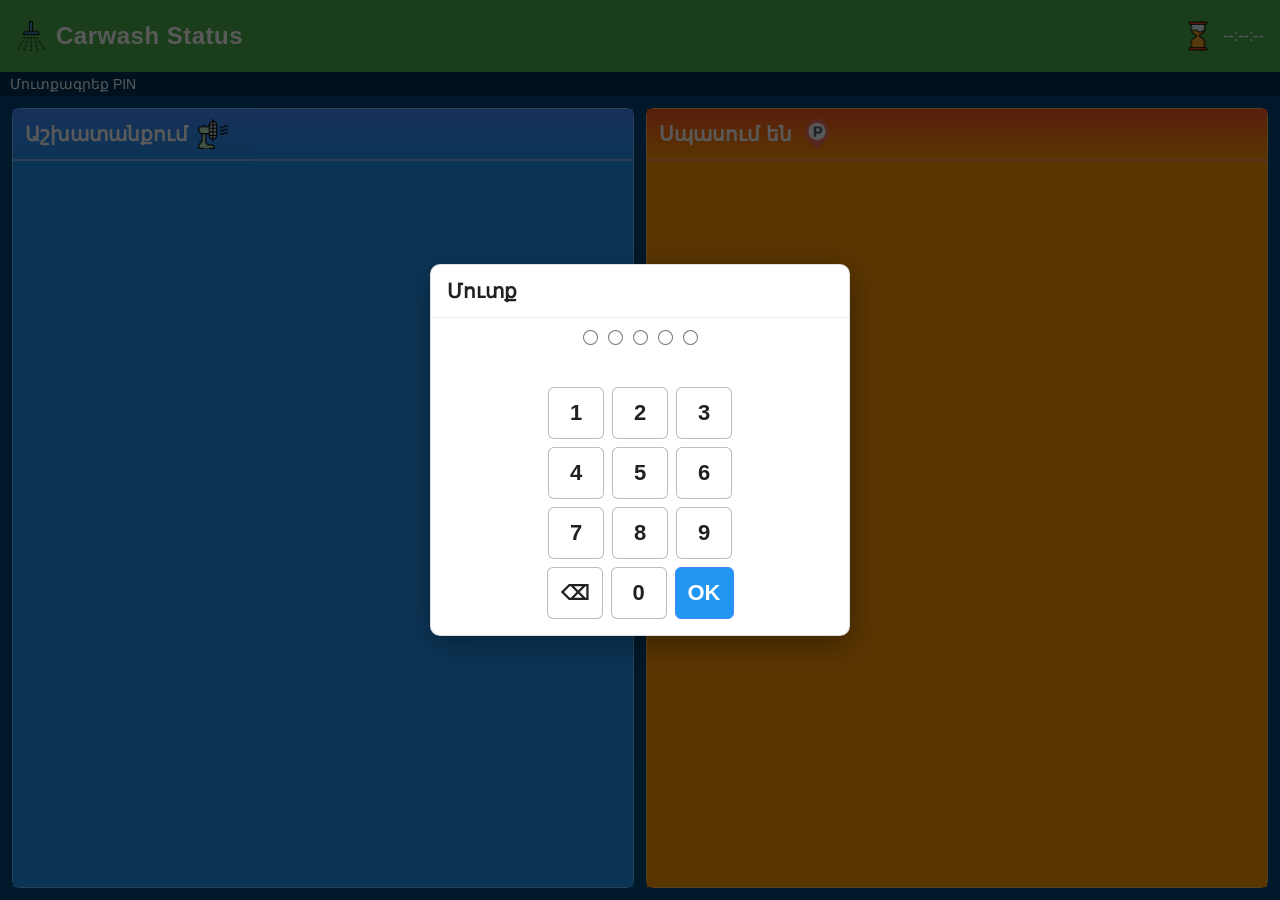
==== migrate-html/index.html @ ba3f9441 "Pre release" ====
<!doctype html>
<html lang="hy" data-app="carwash-tv">
<head>
  <meta charset="utf-8">
  <meta name="viewport" content="width=device-width, initial-scale=1">
  <meta http-equiv="Cache-Control" content="no-store, no-cache, must-revalidate, max-age=0">
  <meta http-equiv="Pragma" content="no-cache">
  <meta http-equiv="Expires" content="0">
  <link rel="icon" href="/status/favicon.ico" sizes="any">
  <title>Carwash Status</title>
  <link rel="stylesheet" href="./styles.css">
</head>
<body>
  <header class="topbar">
    <div class="brand">
      <img src="./assets/icons/shower.png" alt="" class="brand-icon">
      <h1 data-i18n="app_title">Carwash Status</h1>
    </div>
    <div class="meta">
      <button type="button" id="btn-logout" class="btn-logout-header" data-i18n="logout" data-i18n-aria="logout_aria">
        Ելք
      </button>
      <button type="button" id="btn-refresh" class="btn-refresh-top" data-i18n="refresh" data-i18n-aria="refresh_aria">
        Թարմացնել
      </button>
      <img src="./assets/icons/timer.png" alt="" class="meta-icon">
      <span id="last-update">--:--:--</span>
    </div>
  </header>
  <div id="status-line" class="status-line" data-i18n="init_status">սկզբնավորում…</div>

  <div id="login-overlay" class="overlay login-overlay" style="display: flex" aria-hidden="false">
    <div class="dialog login-panel" role="dialog" aria-labelledby="login-title">
      <div class="dialog-head" id="login-title" data-i18n="login_title">Մուտք</div>
      <div class="login-body">
        <div class="pin-dots" aria-live="polite">
          <span class="pin-dot"></span>
          <span class="pin-dot"></span>
          <span class="pin-dot"></span>
          <span class="pin-dot"></span>
          <span class="pin-dot"></span>
        </div>
        <div id="login-error" class="login-error" role="alert"></div>
        <div class="pin-pad">
          <div class="pin-row">
            <button type="button" class="pin-key" data-pin="1">1</button>
            <button type="button" class="pin-key" data-pin="2">2</button>
            <button type="button" class="pin-key" data-pin="3">3</button>
          </div>
          <div class="pin-row">
            <button type="button" class="pin-key" data-pin="4">4</button>
            <button type="button" class="pin-key" data-pin="5">5</button>
            <button type="button" class="pin-key" data-pin="6">6</button>
          </div>
          <div class="pin-row">
            <button type="button" class="pin-key" data-pin="7">7</button>
            <button type="button" class="pin-key" data-pin="8">8</button>
            <button type="button" class="pin-key" data-pin="9">9</button>
          </div>
          <div class="pin-row">
            <button type="button" class="pin-key pin-key--wide" data-pin="bs" data-i18n-aria="pin_clear_aria">⌫</button>
            <button type="button" class="pin-key" data-pin="0">0</button>
            <button type="button" class="pin-key pin-key--accent" data-pin="ok">OK</button>
          </div>
        </div>
      </div>
    </div>
  </div>

  <main class="layout">
    <section class="card">
      <div class="card-head">
        <h2 data-i18n="col_active">Աշխատանքում</h2>
        <img src="./assets/icons/fan.png" alt="" class="card-icon">
      </div>
      <div id="active-list" class="list" aria-live="polite"></div>
    </section>

    <section class="card">
      <div class="card-head">
        <h2 data-i18n="col_pending">Սպասում են</h2>
        <img src="./assets/icons/parking.png" alt="" class="card-icon">
      </div>
      <div id="queued-list" class="list" aria-live="polite"></div>
    </section>
  </main>

  <div id="overlay" class="overlay" style="display: none" aria-hidden="true">
    <div class="dialog action-panel" role="dialog" aria-labelledby="dialog-title">
      <div class="dialog-head" id="dialog-title">—</div>
      <div class="dialog-body" id="dialog-buttons"></div>
      <div class="dialog-foot">
        <button type="button" id="dialog-close" class="btn btn-ghost" data-i18n="dialog_close">Փակել</button>
      </div>
    </div>
  </div>

  <div id="pay-overlay" class="overlay" style="display: none" aria-hidden="true">
    <div class="dialog pay-panel" role="dialog">
      <div class="dialog-head" id="pay-title" data-i18n="payment_word">Վճարում</div>
      <div class="pay-total" id="pay-total"></div>
      <div class="pay-methods" id="pay-methods"></div>
      <div class="dialog-foot pay-foot">
        <button type="button" id="pay-confirm" class="btn btn-primary" data-i18n="pay_confirm">Հաստատել</button>
        <button type="button" id="pay-cancel" class="btn btn-ghost" data-i18n="pay_cancel">Փակել</button>
      </div>
    </div>
  </div>

  <div id="status-confirm-overlay" class="overlay" style="display: none" aria-hidden="true">
    <div class="dialog status-confirm-panel" role="dialog" aria-labelledby="status-confirm-title">
      <div class="dialog-head" id="status-confirm-title" data-i18n="status_change_confirm">Изменить статус?</div>
      <div class="dialog-body">
        <div class="status-confirm-line">
          <span class="status-badge status-badge--from" id="status-confirm-from">—</span>
          <span class="status-arrow">→</span>
          <span class="status-badge status-badge--to" id="status-confirm-to">—</span>
        </div>
      </div>
      <div class="dialog-foot">
        <button type="button" id="status-confirm-ok" class="btn btn-primary" data-i18n="pay_confirm">Հաստատել</button>
        <button type="button" id="status-confirm-cancel" class="btn btn-ghost" data-i18n="pay_cancel">Փակել</button>
      </div>
    </div>
  </div>

  <div id="schema-error-overlay" class="overlay schema-error-overlay" style="display: none" aria-hidden="true">
    <div class="dialog schema-error-panel" role="alertdialog" aria-labelledby="schema-error-title">
      <div class="dialog-head" id="schema-error-title"></div>
      <div class="dialog-body">
        <p id="schema-error-lead" class="schema-error-lead"></p>
        <pre id="schema-error-detail" class="schema-error-pre" tabindex="0"></pre>
      </div>
      <div class="dialog-foot">
        <button type="button" id="schema-error-refresh" class="btn btn-primary" data-i18n="refresh">Թարմացնել</button>
      </div>
    </div>
  </div>

  <div id="payment-required-overlay" class="overlay payment-required-overlay" style="display: none" aria-hidden="true">
    <div class="dialog payment-required-panel" role="dialog" aria-labelledby="payment-required-title" aria-modal="true">
      <div class="payment-required-visual">
        <div class="payment-required-icon-ring">
          <svg class="payment-required-svg" viewBox="0 0 24 24" width="44" height="44" aria-hidden="true" focusable="false">
            <path fill="currentColor" d="M20 4H4c-1.11 0-1.99.89-1.99 2L2 18c0 1.11.89 2 2 2h16c1.11 0 2-.89 2-2V6c0-1.11-.89-2-2-2zm0 14H4v-6h16v6zm0-10H4V6h16v2z"/>
          </svg>
        </div>
      </div>
      <div class="dialog-head payment-required-head" id="payment-required-title"></div>
      <div class="dialog-foot payment-required-foot">
        <button type="button" id="payment-required-ok" class="btn btn-primary btn-payment-required"></button>
      </div>
    </div>
  </div>

  <div id="limit-overlay" class="overlay" style="display: none" aria-hidden="true">
    <div class="dialog limit-panel" role="dialog" aria-labelledby="limit-title">
      <div class="dialog-head" id="limit-title" data-i18n="wash_limit_title">Посты заняты</div>
      <div class="dialog-body">
        <div class="limit-icon-wrap">
          <img src="./assets/icons/shower.png" alt="" class="limit-icon" width="56" height="56">
        </div>
        <div id="limit-message" class="limit-message"></div>
      </div>
      <div class="dialog-foot">
        <button type="button" id="limit-close" class="btn btn-primary" data-i18n="pay_cancel">Փակել</button>
      </div>
    </div>
  </div>

  <template id="row-template">
    <article class="row row-clickable" tabindex="0">
      <img src="./assets/icons/parking.png" alt="" class="status-icon" width="40" height="40">
      <div class="row-main">
        <div class="number"></div>
        <div class="service"></div>
      </div>
      <div class="row-side">
        <div class="table"></div>
        <div class="time"></div>
      </div>
    </article>
  </template>

  <script src="./i18n.js"></script>
  <script src="./app.js"></script>
</body>
</html>
---- migrate-html/styles.css ----
/*
 * Colors aligned with Flutter carwash UI:
 * - process.dart AppBar / screens: Colors.green (#4CAF50)
 * - process.dart stripe: Color(0xff004779)
 * - process.desktop.dart: Colors.blueAccent→Colors.blue, Colors.deepOrange→Colors.orange,
 *   column fills Colors.blue / Colors.orange
 * - Order tiles: Color(0xff94a5ba) / Color(0xffaaeeaa), text Colors.black
 * Material refs: green #4CAF50, blue #2196F3, blueAccent #448AFF, orange #FF9800, deepOrange #FF5722
 */
:root {
  --flutter-green: #4caf50;
  --flutter-blue-accent: #448aff;
  --flutter-blue: #2196f3;
  --flutter-deep-orange: #ff5722;
  --flutter-orange: #ff9800;
  --flutter-navy: #004779;
  --flutter-tile-muted: #94a5ba;
  --flutter-tile-active: #aaeeaa;
  --flutter-white: #ffffff;
  --flutter-black: #000000;
  --flutter-dialog: #ffffff;
  --flutter-on-surface: #212121;
}

* {
  box-sizing: border-box;
}

html,
body {
  margin: 0;
  padding: 0;
  width: 100%;
  height: 100%;
  font-family: Arial, sans-serif;
  background: var(--flutter-navy);
  color: var(--flutter-white);
}

body {
  display: flex;
  flex-direction: column;
  overflow: hidden;
}

/* AppBar: Colors.green */
.topbar {
  height: 72px;
  padding: 10px 16px;
  background: var(--flutter-green);
  display: flex;
  align-items: center;
  justify-content: space-between;
  color: var(--flutter-white);
}

.topbar h1 {
  color: var(--flutter-white);
}

.status-line {
  min-height: 24px;
  padding: 4px 10px;
  font-size: 14px;
  color: var(--flutter-white);
  background: rgba(0, 0, 0, 0.26);
  white-space: nowrap;
  overflow: hidden;
  text-overflow: ellipsis;
}

.brand,
.meta,
.card-head {
  display: flex;
  align-items: center;
  gap: 10px;
}

h1 {
  margin: 0;
  font-size: 28px;
  letter-spacing: 0.5px;
}

h2 {
  margin: 0;
  font-size: 24px;
  font-weight: 700;
}

.brand-icon,
.meta-icon,
.card-icon {
  width: 30px;
  height: 30px;
  object-fit: contain;
}

.btn-refresh-top {
  display: none;
  align-items: center;
  justify-content: center;
  margin-right: 6px;
  padding: 6px 12px;
  font-size: 15px;
  font-weight: 700;
  border-radius: 6px;
  border: 1px solid rgba(255, 255, 255, 0.85);
  background: rgba(255, 255, 255, 0.2);
  color: var(--flutter-white);
  cursor: pointer;
  touch-action: manipulation;
}

.btn-refresh-top:active {
  background: rgba(255, 255, 255, 0.35);
}

.layout {
  flex: 1;
  min-height: 0;
  display: grid;
  grid-template-columns: 1fr 1fr;
  gap: 12px;
  padding: 12px;
}

/* Left column ≈ process in-progress (blue) */
.layout > .card:first-child {
  min-height: 0;
  background: var(--flutter-blue);
  border: 1px solid rgba(255, 255, 255, 0.35);
  border-radius: 8px;
  display: flex;
  flex-direction: column;
}

.layout > .card:first-child .card-head {
  padding: 10px 12px;
  background: linear-gradient(
    to bottom,
    var(--flutter-blue-accent),
    var(--flutter-blue)
  );
  border-bottom: 2px solid rgba(255, 255, 255, 0.35);
  color: var(--flutter-white);
}

.layout > .card:first-child .card-head h2 {
  color: var(--flutter-white);
}

.layout > .card:first-child .list {
  flex: 1;
  min-height: 0;
  overflow: hidden;
  padding: 8px;
  background: var(--flutter-blue);
}

/* Right column ≈ pending (orange) */
.layout > .card:nth-child(2) {
  min-height: 0;
  background: var(--flutter-orange);
  border: 1px solid rgba(255, 255, 255, 0.35);
  border-radius: 8px;
  display: flex;
  flex-direction: column;
}

.layout > .card:nth-child(2) .card-head {
  padding: 10px 12px;
  background: linear-gradient(
    to bottom,
    var(--flutter-deep-orange),
    var(--flutter-orange)
  );
  border-bottom: 2px solid rgba(255, 255, 255, 0.35);
  color: var(--flutter-white);
}

.layout > .card:nth-child(2) .card-head h2 {
  color: var(--flutter-white);
}

.layout > .card:nth-child(2) .list {
  flex: 1;
  min-height: 0;
  overflow: hidden;
  padding: 8px;
  background: var(--flutter-orange);
}

/* Order rows: same fill as process.dart / bigPendingWidget */
.row {
  display: flex;
  align-items: center;
  justify-content: space-between;
  gap: 10px;
  padding: 10px;
  margin-bottom: 8px;
  border-radius: 4px;
  border-bottom: 2px solid var(--flutter-white);
}

.status-icon {
  width: 40px;
  height: 40px;
  flex-shrink: 0;
  object-fit: contain;
}

.layout > .card:first-child .row-inprog-wash {
  background: var(--flutter-tile-muted);
  color: var(--flutter-black);
}

.layout > .card:first-child .row-inprog-ok {
  background: var(--flutter-tile-active);
  color: var(--flutter-black);
}

.layout > .card:nth-child(2) .row-pending {
  background: var(--flutter-tile-muted);
  color: var(--flutter-black);
}

.layout > .card:first-child .row .number,
.layout > .card:first-child .row .service,
.layout > .card:first-child .row .table,
.layout > .card:first-child .row .time,
.layout > .card:nth-child(2) .row .number,
.layout > .card:nth-child(2) .row .service,
.layout > .card:nth-child(2) .row .table,
.layout > .card:nth-child(2) .row .time {
  color: var(--flutter-black);
}

.layout > .card:nth-child(2) .row .service {
  color: var(--flutter-black);
  opacity: 0.95;
}

.row-clickable {
  cursor: pointer;
}

.row-clickable:focus {
  outline: 2px solid var(--flutter-white);
  outline-offset: 2px;
}

/*
 * Долго в «выполнено» (3/4): пульс фона + внутренняя рамка.
 * Без filter/внешнего glow — в Chrome + overflow:hidden на .list надёжнее.
 * Важно: при prefers-reduced-motion раньше стояло animation:none + статичная рамка —
 * в Chrome/Windows это давало только «толстую оранжевую линию» без мигания.
 */
@keyframes row-blink-done34 {
  0%,
  100% {
    background-color: var(--flutter-tile-active);
    box-shadow: inset 0 0 0 0 transparent;
  }
  50% {
    background-color: #ffe082;
    box-shadow: inset 0 0 0 6px var(--flutter-deep-orange);
  }
}

.layout > .card:first-child .row-blink-done34 {
  animation: row-blink-done34 0.38s ease-in-out infinite;
  /* слой композитинга: мигание чаще перерисовывается в Chrome */
  transform: translateZ(0);
}

@media (prefers-reduced-motion: reduce) {
  .layout > .card:first-child .row-blink-done34 {
    /* не отключаем полностью — иначе остаётся только статичная обводка */
    animation: row-blink-done34 1.35s ease-in-out infinite;
  }
}

.overlay {
  position: fixed;
  inset: 0;
  z-index: 1000;
  background: rgba(0, 0, 0, 0.65);
  display: flex;
  align-items: center;
  justify-content: center;
  padding: 16px;
}

.login-overlay {
  z-index: 1100;
}

.login-panel {
  max-width: 340px;
}

.login-body {
  padding: 12px 16px 16px;
}

.pin-dots {
  display: flex;
  justify-content: center;
  gap: 10px;
  margin-bottom: 14px;
}

.pin-dot {
  width: 15px;
  height: 15px;
  border-radius: 50%;
  border: 1px solid rgba(0, 0, 0, 0.54);
  background: #fff;
  box-sizing: border-box;
}

.pin-dot--filled {
  background: rgba(0, 0, 0, 0.54);
}

.login-error {
  min-height: 1.25em;
  margin-bottom: 10px;
  font-size: 14px;
  color: #c62828;
  text-align: center;
}

.pin-pad {
  display: flex;
  flex-direction: column;
  gap: 8px;
  align-items: center;
}

.pin-row {
  display: flex;
  gap: 8px;
  justify-content: center;
}

.pin-key {
  min-width: 56px;
  min-height: 52px;
  padding: 8px 12px;
  font-size: 22px;
  font-weight: 700;
  border: 1px solid rgba(0, 0, 0, 0.26);
  border-radius: 6px;
  background: var(--flutter-white);
  color: var(--flutter-on-surface);
  cursor: pointer;
  touch-action: manipulation;
}

.pin-key:active {
  background: #f0f0f0;
}

.pin-key--wide {
  font-size: 20px;
}

.pin-key--accent {
  background: var(--flutter-blue);
  border-color: var(--flutter-blue-accent);
  color: var(--flutter-white);
}

.pin-key--accent:active {
  filter: brightness(0.95);
}

.btn-logout-header {
  display: none;
  align-items: center;
  justify-content: center;
  margin-right: 6px;
  padding: 6px 10px;
  font-size: 14px;
  font-weight: 700;
  border-radius: 6px;
  border: 1px solid rgba(255, 255, 255, 0.85);
  background: rgba(255, 255, 255, 0.2);
  color: var(--flutter-white);
  cursor: pointer;
  touch-action: manipulation;
}

body.app-authed .btn-logout-header {
  display: inline-flex;
}

/* Material SimpleDialog-style surface */
.dialog {
  background: var(--flutter-dialog);
  color: var(--flutter-on-surface);
  border: 1px solid rgba(0, 0, 0, 0.12);
  border-radius: 10px;
  max-width: 420px;
  width: 100%;
  max-height: 90vh;
  overflow: auto;
  box-shadow: 0 8px 32px rgba(0, 0, 0, 0.35);
}

.dialog-head {
  padding: 14px 16px;
  font-size: 20px;
  font-weight: 700;
  border-bottom: 1px solid rgba(0, 0, 0, 0.08);
  color: var(--flutter-on-surface);
}

.dialog-body {
  padding: 12px 16px;
  display: flex;
  flex-direction: column;
  gap: 10px;
}

.dialog-foot {
  padding: 12px 16px;
  border-top: 1px solid rgba(0, 0, 0, 0.08);
  display: flex;
  justify-content: flex-end;
  gap: 10px;
}

.schema-error-overlay {
  z-index: 1200;
  background: rgba(0, 0, 0, 0.72);
}

.schema-error-lead {
  margin: 0 0 10px;
  font-size: 16px;
  line-height: 1.4;
}

.schema-error-pre {
  margin: 0;
  padding: 12px;
  font-size: 13px;
  line-height: 1.35;
  white-space: pre-wrap;
  word-break: break-word;
  max-height: min(48vh, 420px);
  overflow: auto;
  background: rgba(0, 0, 0, 0.06);
  border-radius: 6px;
  border: 1px solid rgba(0, 0, 0, 0.12);
}

.btn {
  padding: 10px 14px;
  font-size: 16px;
  border-radius: 6px;
  border: 1px solid rgba(0, 0, 0, 0.35);
  cursor: pointer;
  background: var(--flutter-white);
  color: var(--flutter-on-surface);
}

.btn-primary {
  background: var(--flutter-blue);
  border-color: var(--flutter-blue-accent);
  color: var(--flutter-white);
  font-weight: 700;
}

.btn-ghost {
  background: transparent;
}

.btn-block {
  width: 100%;
  text-align: left;
}

.pay-total {
  padding: 12px 16px;
  font-size: 22px;
  font-weight: 700;
  color: var(--flutter-on-surface);
}

.pay-methods {
  padding: 0 16px 12px;
  display: flex;
  flex-wrap: wrap;
  gap: 8px;
}

.pay-methods .btn {
  flex: 1;
  min-width: 90px;
}

.pay-foot {
  flex-wrap: wrap;
  justify-content: space-between;
}

.status-confirm-panel {
  max-width: 460px;
}

.limit-panel {
  max-width: 460px;
}

.limit-icon-wrap {
  display: flex;
  justify-content: center;
  padding-top: 4px;
}

.limit-icon {
  width: 56px;
  height: 56px;
  object-fit: contain;
}

.limit-message {
  text-align: center;
  font-size: 18px;
  font-weight: 600;
  color: var(--flutter-on-surface);
  line-height: 1.35;
}

/* Неоплаченный заказ: напоминание перед меню действий (архив недоступен) */
.payment-required-overlay {
  z-index: 1050;
  background: rgba(0, 17, 40, 0.72);
  backdrop-filter: blur(6px);
}

.payment-required-panel {
  max-width: 440px;
  border: none;
  border-radius: 18px;
  overflow: hidden;
  box-shadow:
    0 28px 90px rgba(0, 0, 0, 0.42),
    0 0 0 1px rgba(255, 255, 255, 0.1),
    inset 0 1px 0 rgba(255, 255, 255, 0.65);
}

.payment-required-visual {
  padding: 28px 24px 8px;
  text-align: center;
  background: linear-gradient(
    165deg,
    rgba(255, 152, 0, 0.2) 0%,
    rgba(68, 138, 255, 0.08) 45%,
    transparent 100%
  );
}

.payment-required-icon-ring {
  width: 88px;
  height: 88px;
  margin: 0 auto;
  border-radius: 50%;
  display: flex;
  align-items: center;
  justify-content: center;
  color: #fff;
  background: linear-gradient(145deg, var(--flutter-orange) 0%, var(--flutter-deep-orange) 100%);
  box-shadow:
    0 14px 32px rgba(255, 87, 34, 0.38),
    0 0 0 4px rgba(255, 255, 255, 0.35);
  animation: payment-ring-pulse 2.4s ease-in-out infinite;
}

@keyframes payment-ring-pulse {
  0%,
  100% {
    transform: scale(1);
    box-shadow:
      0 14px 32px rgba(255, 87, 34, 0.38),
      0 0 0 4px rgba(255, 255, 255, 0.35);
  }
  50% {
    transform: scale(1.04);
    box-shadow:
      0 18px 40px rgba(255, 87, 34, 0.48),
      0 0 0 6px rgba(255, 193, 7, 0.35);
  }
}

@media (prefers-reduced-motion: reduce) {
  .payment-required-icon-ring {
    animation: none;
  }
}

.payment-required-head {
  text-align: center;
  font-size: 22px;
  font-weight: 800;
  letter-spacing: 0.02em;
  border-bottom: none;
  padding: 8px 16px 4px;
  color: #1565c0;
}

.payment-required-foot {
  justify-content: center;
  padding: 16px 20px 20px;
  border-top: none;
  background: linear-gradient(180deg, rgba(0, 0, 0, 0.02), transparent);
}

.btn-payment-required {
  min-width: 200px;
  padding: 14px 28px;
  font-size: 18px;
  font-weight: 700;
  border-radius: 12px;
  box-shadow: 0 6px 18px rgba(76, 175, 80, 0.35);
}

.status-confirm-line {
  display: flex;
  align-items: center;
  justify-content: center;
  gap: 10px;
  padding: 10px 0 6px;
}

.status-arrow {
  font-size: 26px;
  font-weight: 700;
  color: #424242;
}

.status-badge {
  min-width: 130px;
  text-align: center;
  padding: 10px 12px;
  border-radius: 12px;
  font-size: 17px;
  font-weight: 700;
}

.status-badge--from {
  color: #1b3d5c;
  background: #d7e7f5;
  border: 1px solid #9cbfdd;
}

.status-badge--to {
  color: #1f4f21;
  background: #def5de;
  border: 1px solid #9ed49e;
}

.row-main,
.row-side {
  display: flex;
  flex-direction: column;
  gap: 6px;
}

.row-main {
  flex: 1;
  min-width: 0;
}

.row-side {
  flex-shrink: 0;
  text-align: right;
}

.number {
  font-size: 28px;
  font-weight: 700;
  line-height: 1;
}

.service {
  font-size: 18px;
}

.table,
.time {
  font-size: 18px;
  text-align: right;
  white-space: nowrap;
}

.layout > .card:first-child .empty,
.layout > .card:nth-child(2) .empty {
  color: rgba(255, 255, 255, 0.92);
}

.empty {
  width: 100%;
  height: 100%;
  display: flex;
  align-items: center;
  justify-content: center;
  font-size: 24px;
}

@media (max-width: 1280px) {
  h1 { font-size: 24px; }
  h2 { font-size: 20px; }
  .number { font-size: 24px; }
  .service, .table, .time { font-size: 16px; }
}

/* Phone / narrow: scroll whole page, one column, manual refresh only (no interval in app.js) */
@media (max-width: 767px) {
  html,
  body {
    height: auto;
    min-height: 100%;
  }

  body {
    overflow-x: hidden;
    overflow-y: auto;
  }

  .topbar {
    min-height: 72px;
    height: auto;
    flex-wrap: wrap;
    gap: 8px;
  }

  .brand h1 {
    font-size: 22px;
  }

  .btn-refresh-top {
    display: inline-flex;
  }

  .layout {
    flex: none;
    grid-template-columns: 1fr;
    min-height: 0;
    padding: 10px;
    gap: 10px;
  }

  .layout > .card:first-child,
  .layout > .card:nth-child(2) {
    min-height: auto;
    flex: none;
  }

  .layout > .card:first-child .list,
  .layout > .card:nth-child(2) .list {
    overflow: visible;
    flex: none;
    min-height: 120px;
  }

  .status-line {
    white-space: normal;
    word-break: break-word;
  }

  .row {
    flex-wrap: wrap;
    gap: 8px;
  }

  .row-side {
    width: 100%;
    text-align: left;
    flex-direction: row;
    justify-content: space-between;
    align-items: baseline;
    gap: 12px;
  }

  .table,
  .time {
    white-space: normal;
  }
}
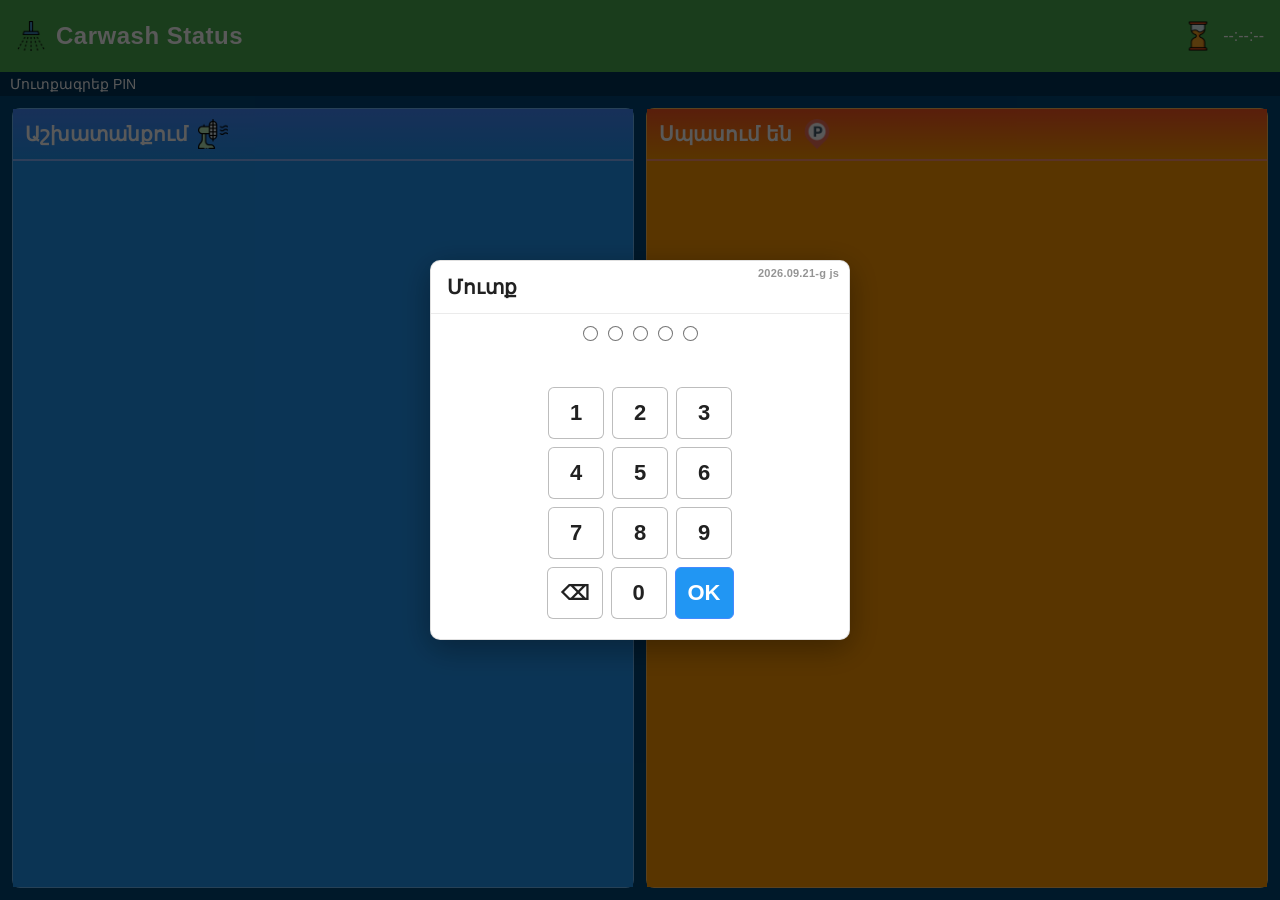
==== commit 3312838d: "F" ====
--- a/migrate-html/index.html
+++ b/migrate-html/index.html
@@ -8,7 +8,25 @@
   <meta http-equiv="Expires" content="0">
   <link rel="icon" href="/status/favicon.ico" sizes="any">
   <title>Carwash Status</title>
-  <link rel="stylesheet" href="./styles.css">
+  <link rel="stylesheet" href="./styles.css?v=20260921g">
+  <script>
+    // Старые мобильные движки молча умирают на синтаксисе: показываем ошибку на экране.
+    window.onerror = function (msg, src, line, col) {
+      try {
+        var box = document.getElementById("js-error");
+        if (!box) {
+          box = document.createElement("div");
+          box.id = "js-error";
+          box.className = "js-error";
+          (document.body || document.documentElement).appendChild(box);
+        }
+        box.style.display = "block";
+        box.textContent =
+          "JS: " + msg + " @ " + String(src).replace(/^.*\//, "") + ":" + line + ":" + col;
+      } catch (e) {}
+      return false;
+    };
+  </script>
 </head>
 <body>
   <header class="topbar">
@@ -29,44 +47,6 @@
   </header>
   <div id="status-line" class="status-line" data-i18n="init_status">սկզբնավորում…</div>
 
-  <div id="login-overlay" class="overlay login-overlay" style="display: flex" aria-hidden="false">
-    <div class="dialog login-panel" role="dialog" aria-labelledby="login-title">
-      <div class="dialog-head" id="login-title" data-i18n="login_title">Մուտք</div>
-      <div class="login-body">
-        <div class="pin-dots" aria-live="polite">
-          <span class="pin-dot"></span>
-          <span class="pin-dot"></span>
-          <span class="pin-dot"></span>
-          <span class="pin-dot"></span>
-          <span class="pin-dot"></span>
-        </div>
-        <div id="login-error" class="login-error" role="alert"></div>
-        <div class="pin-pad">
-          <div class="pin-row">
-            <button type="button" class="pin-key" data-pin="1">1</button>
-            <button type="button" class="pin-key" data-pin="2">2</button>
-            <button type="button" class="pin-key" data-pin="3">3</button>
-          </div>
-          <div class="pin-row">
-            <button type="button" class="pin-key" data-pin="4">4</button>
-            <button type="button" class="pin-key" data-pin="5">5</button>
-            <button type="button" class="pin-key" data-pin="6">6</button>
-          </div>
-          <div class="pin-row">
-            <button type="button" class="pin-key" data-pin="7">7</button>
-            <button type="button" class="pin-key" data-pin="8">8</button>
-            <button type="button" class="pin-key" data-pin="9">9</button>
-          </div>
-          <div class="pin-row">
-            <button type="button" class="pin-key pin-key--wide" data-pin="bs" data-i18n-aria="pin_clear_aria">⌫</button>
-            <button type="button" class="pin-key" data-pin="0">0</button>
-            <button type="button" class="pin-key pin-key--accent" data-pin="ok">OK</button>
-          </div>
-        </div>
-      </div>
-    </div>
-  </div>
-
   <main class="layout">
     <section class="card">
       <div class="card-head">
@@ -182,7 +162,46 @@
     </article>
   </template>
 
-  <script src="./i18n.js"></script>
-  <script src="./app.js"></script>
+  <div id="login-overlay" class="overlay login-overlay" style="display: flex" aria-hidden="false">
+    <div class="dialog login-panel" role="dialog" aria-labelledby="login-title">
+      <span class="login-ver" id="login-ver">2026.09.21-g html</span>
+      <div class="dialog-head" id="login-title" data-i18n="login_title">Մուտք</div>
+      <div class="login-body">
+        <div class="pin-dots" aria-live="polite">
+          <span class="pin-dot"></span>
+          <span class="pin-dot"></span>
+          <span class="pin-dot"></span>
+          <span class="pin-dot"></span>
+          <span class="pin-dot"></span>
+        </div>
+        <div id="login-error" class="login-error" role="alert"></div>
+        <div class="pin-pad">
+          <div class="pin-row">
+            <div class="pin-key" role="button" tabindex="-1" data-pin="1" ontouchend="return window.__tvPinPress(event,this)" onclick="return window.__tvPinPress(event,this)">1</div>
+            <div class="pin-key" role="button" tabindex="-1" data-pin="2" ontouchend="return window.__tvPinPress(event,this)" onclick="return window.__tvPinPress(event,this)">2</div>
+            <div class="pin-key" role="button" tabindex="-1" data-pin="3" ontouchend="return window.__tvPinPress(event,this)" onclick="return window.__tvPinPress(event,this)">3</div>
+          </div>
+          <div class="pin-row">
+            <div class="pin-key" role="button" tabindex="-1" data-pin="4" ontouchend="return window.__tvPinPress(event,this)" onclick="return window.__tvPinPress(event,this)">4</div>
+            <div class="pin-key" role="button" tabindex="-1" data-pin="5" ontouchend="return window.__tvPinPress(event,this)" onclick="return window.__tvPinPress(event,this)">5</div>
+            <div class="pin-key" role="button" tabindex="-1" data-pin="6" ontouchend="return window.__tvPinPress(event,this)" onclick="return window.__tvPinPress(event,this)">6</div>
+          </div>
+          <div class="pin-row">
+            <div class="pin-key" role="button" tabindex="-1" data-pin="7" ontouchend="return window.__tvPinPress(event,this)" onclick="return window.__tvPinPress(event,this)">7</div>
+            <div class="pin-key" role="button" tabindex="-1" data-pin="8" ontouchend="return window.__tvPinPress(event,this)" onclick="return window.__tvPinPress(event,this)">8</div>
+            <div class="pin-key" role="button" tabindex="-1" data-pin="9" ontouchend="return window.__tvPinPress(event,this)" onclick="return window.__tvPinPress(event,this)">9</div>
+          </div>
+          <div class="pin-row">
+            <div class="pin-key pin-key--wide" role="button" tabindex="-1" data-pin="bs" data-i18n-aria="pin_clear_aria" ontouchend="return window.__tvPinPress(event,this)" onclick="return window.__tvPinPress(event,this)">⌫</div>
+            <div class="pin-key" role="button" tabindex="-1" data-pin="0" ontouchend="return window.__tvPinPress(event,this)" onclick="return window.__tvPinPress(event,this)">0</div>
+            <div class="pin-key pin-key--accent" role="button" tabindex="-1" data-pin="ok" ontouchend="return window.__tvPinPress(event,this)" onclick="return window.__tvPinPress(event,this)">OK</div>
+          </div>
+        </div>
+      </div>
+    </div>
+  </div>
+
+  <script src="./i18n.js?v=20260411b"></script>
+  <script src="./app.js?v=20260921g"></script>
 </body>
 </html>
--- a/migrate-html/styles.css
+++ b/migrate-html/styles.css
@@ -202,6 +202,7 @@
   margin-bottom: 8px;
   border-radius: 4px;
   border-bottom: 2px solid var(--flutter-white);
+  position: relative;
 }
 
 .status-icon {
@@ -249,6 +250,44 @@
 .row-clickable:focus {
   outline: 2px solid var(--flutter-white);
   outline-offset: 2px;
+}
+
+/* Рассинхрон f_status / f_ogp_data.f_substatus: заметная подсветка карточки */
+.layout > .card .row.row-process-invalid {
+  background: #0a0a0a !important;
+  color: #fff !important;
+  border-bottom-color: #333 !important;
+  animation: none !important;
+  box-shadow: none !important;
+}
+
+.layout > .card .row.row-process-invalid .number,
+.layout > .card .row.row-process-invalid .service,
+.layout > .card .row.row-process-invalid .table,
+.layout > .card .row.row-process-invalid .time {
+  color: #fff !important;
+}
+
+.layout > .card .row.row-process-invalid .number--paid-square {
+  border-color: rgba(255, 255, 255, 0.85);
+  background: rgba(255, 255, 255, 0.12);
+  box-shadow: inset 0 0 0 1px rgba(255, 255, 255, 0.25);
+}
+
+.layout > .card .row.row-process-invalid .status-icon {
+  filter: brightness(0) invert(1);
+}
+
+#overlay.overlay--process-invalid .dialog {
+  border: 2px solid #b00020;
+  box-shadow: 0 8px 32px rgba(176, 0, 32, 0.35);
+}
+
+.dialog-invalid-hint {
+  margin: 0 0 4px;
+  font-size: 15px;
+  line-height: 1.35;
+  color: #8b0000;
 }
 
 /*
@@ -282,23 +321,78 @@
   }
 }
 
+/* 2/2, 2/3 — превышено расчётное время фазы (мойка/сушка): тот же ритм, что и для 3/4 */
+.layout > .card:first-child .row-blink-washdry-overtime {
+  animation: row-blink-done34 0.38s ease-in-out infinite;
+  transform: translateZ(0);
+}
+
+@media (prefers-reduced-motion: reduce) {
+  .layout > .card:first-child .row-blink-washdry-overtime {
+    animation: row-blink-done34 1.35s ease-in-out infinite;
+  }
+}
+
 .overlay {
   position: fixed;
-  inset: 0;
+  top: 0;
+  right: 0;
+  bottom: 0;
+  left: 0;
   z-index: 1000;
   background: rgba(0, 0, 0, 0.65);
   display: flex;
   align-items: center;
   justify-content: center;
   padding: 16px;
-}
-
-.login-overlay {
-  z-index: 1100;
+  pointer-events: none;
+}
+
+.overlay[aria-hidden="false"] {
+  pointer-events: auto;
+}
+
+.js-error {
+  position: fixed;
+  top: 0;
+  right: 0;
+  left: 0;
+  z-index: 40000;
+  padding: 8px 10px;
+  font-size: 12px;
+  font-family: monospace;
+  line-height: 1.35;
+  word-break: break-word;
+  background: #b71c1c;
+  color: #fff;
+}
+
+.login-overlay,
+.login-overlay[aria-hidden="false"] {
+  z-index: 30000;
+  pointer-events: auto;
 }
 
 .login-panel {
+  position: relative;
   max-width: 340px;
+}
+
+.login-panel .dialog-head {
+  padding-right: 88px;
+}
+
+.login-ver {
+  position: absolute;
+  top: 6px;
+  right: 10px;
+  z-index: 1;
+  font-size: 11px;
+  font-weight: 600;
+  letter-spacing: 0.02em;
+  color: rgba(0, 0, 0, 0.42);
+  pointer-events: none;
+  user-select: none;
 }
 
 .login-body {
@@ -336,28 +430,39 @@
 .pin-pad {
   display: flex;
   flex-direction: column;
-  gap: 8px;
-  align-items: center;
-}
-
+  align-items: center;
+}
+
+/* Отступы держим на margin клавиш: flex gap есть не во всех мобильных сборках. */
 .pin-row {
   display: flex;
-  gap: 8px;
   justify-content: center;
 }
 
 .pin-key {
+  display: flex;
+  align-items: center;
+  justify-content: center;
+  box-sizing: border-box;
   min-width: 56px;
   min-height: 52px;
+  margin: 4px;
   padding: 8px 12px;
   font-size: 22px;
   font-weight: 700;
+  line-height: 1;
   border: 1px solid rgba(0, 0, 0, 0.26);
   border-radius: 6px;
   background: var(--flutter-white);
   color: var(--flutter-on-surface);
   cursor: pointer;
   touch-action: manipulation;
+  user-select: none;
+  -moz-user-select: none;
+  -webkit-user-select: none;
+  -webkit-tap-highlight-color: rgba(0, 0, 0, 0.12);
+  -moz-appearance: none;
+  appearance: none;
 }
 
 .pin-key:active {
@@ -688,8 +793,32 @@
   line-height: 1;
 }
 
+/* Оплаченный заказ: номер авто в аккуратном "квадрате". */
+.number--paid-square {
+  display: inline-flex;
+  align-items: center;
+  justify-content: center;
+  align-self: flex-start;
+  width: fit-content;
+  min-width: 2.35em;
+  min-height: 2.35em;
+  padding: 0.18em 0.42em;
+  border: 2px solid rgba(0, 71, 121, 0.9);
+  border-radius: 8px;
+  background: rgba(255, 255, 255, 0.7);
+  box-shadow: inset 0 0 0 1px rgba(255, 255, 255, 0.6);
+}
+
 .service {
   font-size: 18px;
+}
+
+/* Несколько услуг в одном заказе (migrate-html groupRowsByHeader) */
+.service--multi {
+  white-space: pre-line;
+  line-height: 1.25;
+  max-height: 4.5em;
+  overflow: hidden;
 }
 
 .table,
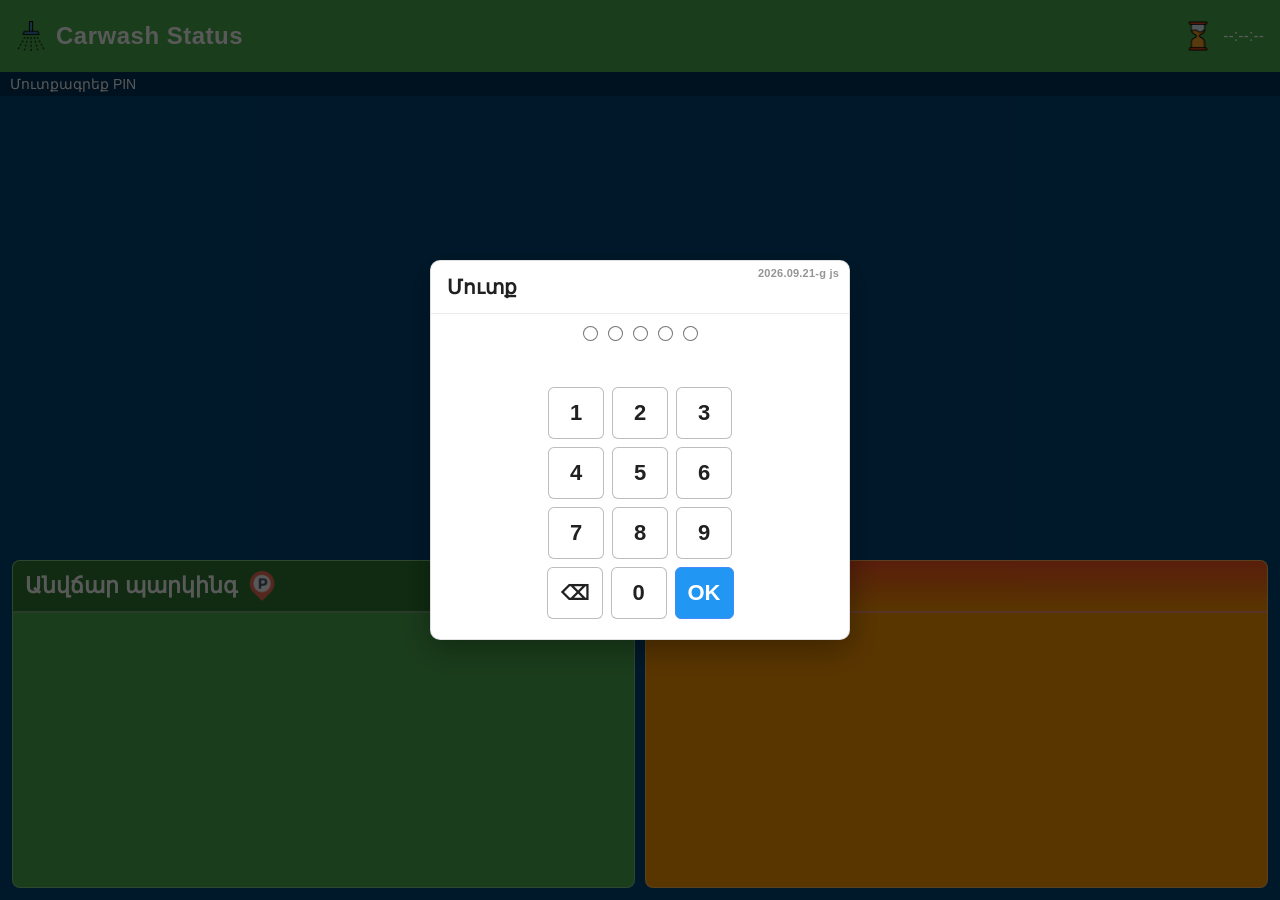
==== commit 2b52689d: "Schedule washes across three bays with automatic free parking. A car holds a bay for a fixed hour fr" ====
--- a/migrate-html/index.html
+++ b/migrate-html/index.html
@@ -47,22 +47,24 @@
   </header>
   <div id="status-line" class="status-line" data-i18n="init_status">սկզբնավորում…</div>
 
-  <main class="layout">
-    <section class="card">
-      <div class="card-head">
-        <h2 data-i18n="col_active">Աշխատանքում</h2>
-        <img src="./assets/icons/fan.png" alt="" class="card-icon">
-      </div>
-      <div id="active-list" class="list" aria-live="polite"></div>
-    </section>
-
-    <section class="card">
-      <div class="card-head">
-        <h2 data-i18n="col_pending">Սպասում են</h2>
-        <img src="./assets/icons/parking.png" alt="" class="card-icon">
-      </div>
-      <div id="queued-list" class="list" aria-live="polite"></div>
-    </section>
+  <main class="bay-board" id="bay-board">
+    <div class="bay-columns" id="bay-columns"></div>
+    <div class="bay-lists">
+      <section class="card bay-card bay-card--free">
+        <div class="card-head">
+          <h2 data-i18n="col_free_parking">Անվճար պարկինգ</h2>
+          <img src="./assets/icons/parking.png" alt="" class="card-icon">
+        </div>
+        <div id="free-parking-list" class="list" aria-live="polite"></div>
+      </section>
+      <section class="card bay-card bay-card--queue">
+        <div class="card-head">
+          <h2 data-i18n="col_pending">Սպասում են</h2>
+          <img src="./assets/icons/timer.png" alt="" class="card-icon">
+        </div>
+        <div id="queue-list" class="list" aria-live="polite"></div>
+      </section>
+    </div>
   </main>
 
   <div id="overlay" class="overlay" style="display: none" aria-hidden="true">
@@ -201,7 +203,9 @@
     </div>
   </div>
 
-  <script src="./i18n.js?v=20260411b"></script>
-  <script src="./app.js?v=20260921g"></script>
+  <script src="./i18n.js?v=20261002a"></script>
+  <script src="./bay_schedule.js?v=20261002a"></script>
+  <script src="./bay_board.js?v=20261002a"></script>
+  <script src="./app.js?v=20261002a"></script>
 </body>
 </html>
--- a/migrate-html/styles.css
+++ b/migrate-html/styles.css
@@ -922,3 +922,125 @@
     white-space: normal;
   }
 }
+
+
+/* Staff bay schedule: three wash bays, free parking, queue. */
+.bay-board {
+  flex: 1;
+  min-height: 0;
+  display: flex;
+  flex-direction: column;
+  gap: 10px;
+  padding: 12px;
+}
+
+.bay-columns {
+  flex: 1.35;
+  min-height: 0;
+  display: grid;
+  grid-template-columns: 1fr 1fr 1fr;
+  gap: 10px;
+}
+
+.bay-lists {
+  flex: 1;
+  min-height: 0;
+  display: grid;
+  grid-template-columns: 1fr 1fr;
+  gap: 10px;
+}
+
+.bay-card {
+  min-height: 0;
+  border: 1px solid rgba(255, 255, 255, 0.35);
+  border-radius: 8px;
+  display: flex;
+  flex-direction: column;
+  overflow: hidden;
+}
+
+.bay-card--wash {
+  background: var(--flutter-blue);
+}
+
+.bay-card--free {
+  background: var(--flutter-green);
+}
+
+.bay-card--queue {
+  background: var(--flutter-orange);
+}
+
+.bay-card .card-head {
+  padding: 10px 12px;
+  border-bottom: 2px solid rgba(255, 255, 255, 0.35);
+  color: var(--flutter-white);
+}
+
+.bay-card--wash .card-head {
+  background: linear-gradient(to bottom, var(--flutter-blue-accent), var(--flutter-blue));
+}
+
+.bay-card--free .card-head {
+  background: #2e7d32;
+}
+
+.bay-card--queue .card-head {
+  background: linear-gradient(to bottom, var(--flutter-deep-orange), var(--flutter-orange));
+}
+
+.bay-card .card-head h2 {
+  color: var(--flutter-white);
+  font-size: 22px;
+}
+
+.bay-card .list {
+  flex: 1;
+  min-height: 0;
+  overflow: auto;
+  padding: 8px;
+}
+
+.bay-car {
+  background: var(--flutter-tile-active);
+  color: var(--flutter-black);
+  border-radius: 4px;
+  padding: 10px;
+  margin-bottom: 8px;
+}
+
+.bay-car-plate {
+  font-size: 22px;
+  font-weight: 700;
+}
+
+.bay-car-service {
+  font-size: 16px;
+  margin-top: 2px;
+}
+
+.bay-car-time {
+  font-size: 18px;
+  font-weight: 700;
+  margin-top: 6px;
+}
+
+.bay-empty {
+  color: var(--flutter-white);
+  font-size: 20px;
+  font-weight: 700;
+  opacity: 0.9;
+  padding: 12px 4px;
+}
+
+@media (max-width: 900px) {
+  .bay-card .card-head h2 {
+    font-size: 16px;
+  }
+  .bay-car-plate {
+    font-size: 16px;
+  }
+  .bay-car-time {
+    font-size: 14px;
+  }
+}
